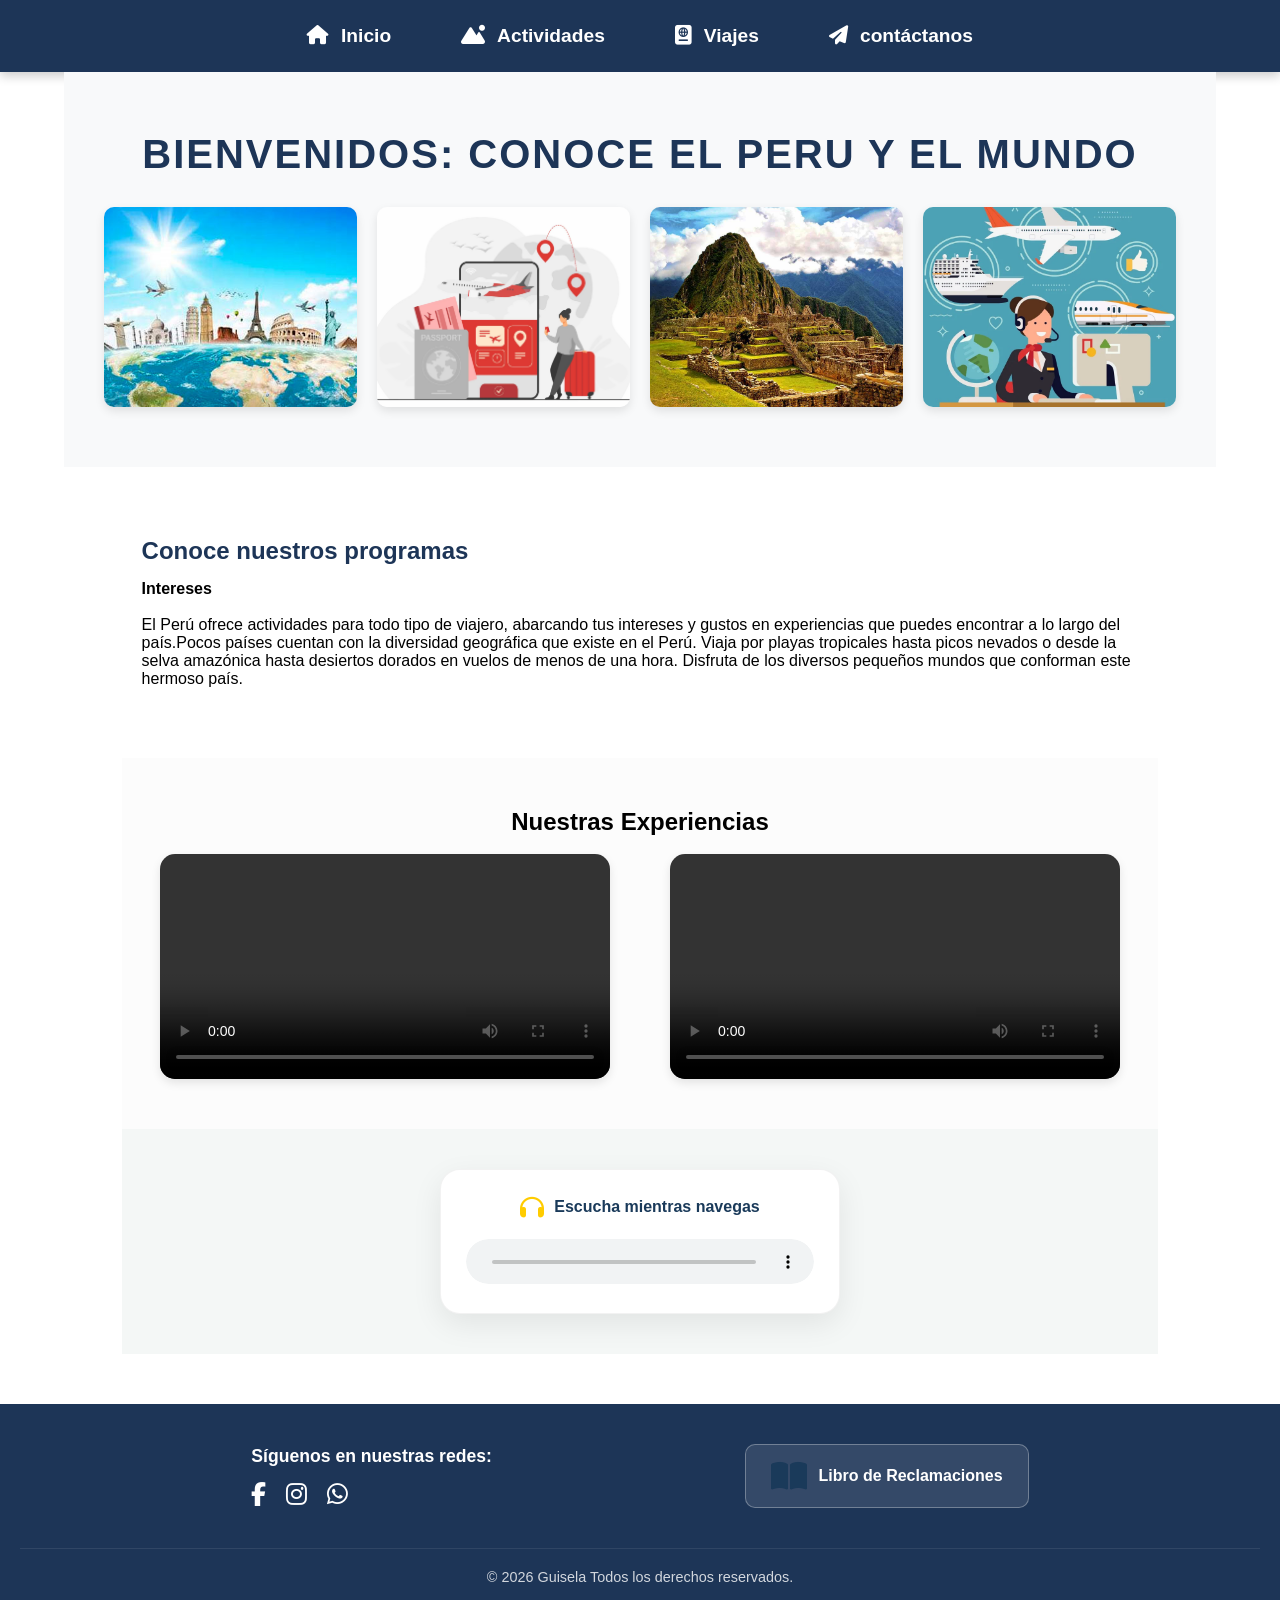
==== index.html @ 4929f794 "Creacion de mi primer commit" ====
<!DOCTYPE html>
<html lang="es">
<head>
    <meta charset="UTF-8">
    <title>Conoce el Peru y el Mundo</title>
    <meta name="viewport" content="width=device-width, initial-scale=1.0">
    <link rel="stylesheet" href="css/index.css">
    <link rel="stylesheet" href="https://cdnjs.cloudflare.com/ajax/libs/font-awesome/6.5.1/css/all.min.css">
</head>
</head>

<body>
    
     <nav class="navbar-destacada">
        <ul class="nav-menu">
            <li><a href="index.html" class="nav-link"><i class="fas fa-home"></i> Inicio</a></li>
            <li><a href="actividaes.html" class="nav-link"><i class="fas fa-mountain-sun"></i> Actividades</a></li>
            <li><a href="viajes.html" class="nav-link"><i class="fas fa-passport"></i> Viajes</a></li>
            <li><a href="contactanos.html" class="nav-link"><i class="fas fa-paper-plane"></i> contáctanos</a></li> 
        </ul>    
     </nav>
<main>   
<header class="hero">    
  <h1>BIENVENIDOS: CONOCE EL PERU Y EL MUNDO</h1>

  <div class="gallery">
     <img src="foto/mundo.jpg" alt="mundo">
     <img src="foto/paseos.jpg" alt="paseos">
     <img src="foto/machupichu.jpg" alt="machupichu">
     <img src="foto/turismo.jpg" alt="turismo">
   </div>
</header>

<main class="main-content">
        <div class="text-area">
           <h2>Conoce nuestros programas</h2>
           <p><strong>Intereses</strong></p>
           <br>
            <p>El Perú ofrece actividades para todo tipo de viajero, abarcando tus intereses y gustos en experiencias que puedes encontrar a lo largo del país.Pocos países cuentan con la diversidad geográfica que existe en el Perú. Viaja por playas tropicales hasta picos nevados o desde la selva amazónica 
            hasta desiertos dorados en vuelos de menos de una hora. Disfruta de los diversos pequeños mundos que conforman este hermoso país.</p>
        </div>
</main>

<section class="seccion-videos">
    <h2>Nuestras Experiencias</h2>
<br>
    <div class="video-container">
        <video controls src="video/video.mp4" class="video-item"></video>
        <video controls src="video/video1.mp4" class="video-item"></video>
    </div>
</section>


<section class="seccion-audio">
     <div class="audio-card">
        <div class="audio-header">
            <i class="fas fa-headphones"></i>
            <span>Escucha mientras navegas</span>
        </div>
        <audio controls>
            <source src="audio/audio.mpeg" type="audio/mpeg">
            Tu navegador no soporta el elemento de audio.
        </audio>
    </div>
</section>
          
</main>    
<footer class="footer-interactivo">
    <div class="footer-container">
      <div class="footer-section">
         <h3>Síguenos en nuestras redes:</h3>    
        <div class="social-icons">
            <a href="https://www.facebook.com/perutravelexpress" class="icon-link fab fa-facebook-f"></a>
            <a href="https://www.instagram.com/perutravelexpress?fbclid=IwY2xjawQh2b5leHRuA2FlbQIxMABicmlkETFRZXNPSDluRVFHT1RvUDZ2c3J0YwZhcHBfaWQQMjIyMDM5MTc4ODIwMDg5MgABHn3GamBpi_7B-uQ54-0XnaE8oAr47AYj2POL6CPbiFkhOgALWjS5aMWJ_cg2_aem_4CN-0rTmSJxg8lTrPrb7Xg" class="icon-link fab fa-instagram"></a>
            <a href="https://wa.me/977213850" class="icon-link fab fa-whatsapp"></a> 
        </div>
      </div>
      
      <div class="footer-section">
          <a href="reclamacion.html" class="libro-reclamaciones">
            <i class="fa-solid fa-book-open"></i><span>Libro de Reclamaciones</span>
          </a>
      </div>
    </div>
    
    <div class="footer-bottom">
         <p>&copy; 2026 Guisela Todos los derechos reservados.</p>
    </div>
</footer>
</body>
</html>
---- css/index.css ----
body {

font-family: 'Arial', sans-serif;
margin: 0;
padding: 0;
}


/* 1. EL TRUCO DEL FOOTER SIEMPRE ABAJO */
html, body {
    height: 100%; /* Obliga al navegador a medir toda la pantalla */
    margin: 0;
}

body {
    display: flex;
    flex-direction: column; /* Alinea los bloques uno debajo de otro */
}

main {
    flex: 1; /* Este bloque crecerá para ocupar todo el espacio vacío, 
                empujando el footer al final automáticamente */
}

/* 2. ALINEACIÓN PARA CUALQUIER ENTORNO (Responsive) */
.container, main, section {
    width: 90%;          /* En celulares no toca los bordes */
    max-width: 1200px;   /* En computadoras grandes no se estira de más */
    margin: 0 auto;      /* Centra todo el contenido */
}

/* 3. AJUSTES PARA CELULARES (Media Queries) */
@media (max-width: 768px) {
    /* El menú se vuelve vertical o más compacto */
    .nav-menu {
        gap: 15px; 
        flex-wrap: wrap; /* Si no caben, se ponen uno abajo de otro */
        justify-content: center;
    }

    /* Los videos y el footer se apilan verticalmente */
    .footer-container {
        flex-direction: column;
        text-align: center;
        gap: 20px;
    }

    .video-container {
        grid-template-columns: 1fr; /* Un video por fila en celulares */
    }

    h1 {
        font-size: 1.5rem; /* Texto más pequeño en móvil */
    }
}

/* Reset básico */
* {
    margin: 0;
    padding: 0;
    box-sizing: border-box;
    font-family: 'Segoe UI', Tahoma, Geneva, Verdana, sans-serif;
}

/* Navegación Superior */
.navbar-destacada {
    /*display: flex;
    justify-content: center; /*centra la lista horizontal*/
    /*background: #ffffff;
    padding: 15px 0;
    /*display: flex;*/
    /*justify-content: flex-end;*/
    /*border-bottom: 1px solid #eee;*/
    /*box-shadow: 0 2px 5px rgba(0,0,0,0.1);/*sombra sutil*/
    background-color: #1d3557; /*color de fondo oscuro elegante*/
    padding: 15px 0;
    display: flex;
    justify-content: center; /*centra el menu*/
    box-shadow: 0 4px 10px rgba(0,0,0,0.2); /*sombra para dar profundidad*/
}

/*Estilo de la lista*/
.nav-menu {
  list-style: none;
  display: flex;
  gap: 30px; /*espacio entre cada opcion*/
  margin: 0;
  padding: 0;
}

/*estilo de enlaces*/
.nav-link {
  text-decoration: none;
  color: #ffffff; /*color inicial (gris oscuro)*/
  font-size: 1.2rem;
  font-weight: bold;
  display: flex;
  align-items: center; /*centra icono y texto verticalmente*/
  gap: 12px; /*espacio entre icono y texto*/
  transition: all color 0.3s ease; /*hace que el cambio de color sea suave*/
  padding: 10px 20px;
  border-radius: 8px; 
}

/*estilo de iconos*/
.nav link i {
  font-size: 1.4rem; /*icono un poco mas grande que el texto*/
  color: #ffcc00; /*color dorado/amarillo para los iconos */
}

/*cambio de color al seleccionar/pasar el mouse*/
.nav-link:hover {
    /*color: #0056b3; /*color azul al pasar el mouse*/
  background-color: rgba(255, 255, 255, 0.1); /*fondo sutil al tocar*/
  color: #ffcc00; /*el texto cambio al color del icono*/
  transform: translateY(-3px); /*pequeño brinco hacia arriba*/
}

/*.nav-link:active{
    color: #ff4500; /*color azul al pasar el mouse*/
/*}*/

/*titulo central*/
.hero {
    text-align: center;
    padding: 40px 20px;
}

.hero h1 {
    color: #1a3a5a; /*color azul oscuro el de tu imagen*/
    font-size: 2rem;
    letter-spacing: 1px;

}

.navbar a {
    text-decoration: none;
    color: #333;
    margin-left: 20px;
    font-size: 0.9rem;
    font-weight: 600;
    transition: color 0.3s;
}

.navbar a:hover {
    color: #e63946; /* Color de énfasis */
}

/* Sección Hero (Bienvenida) */
.hero {
    text-align: center;
    padding: 60px 20px;
    background-color: #f8f9fa;
}

.hero h1 {
    font-size: 2.5rem;
    color: #1d3557;
    margin-bottom: 30px;
    text-transform: uppercase;
    letter-spacing: 2px;
}

/* Galería de Imágenes con Grid */
.gallery {
    display: grid;
    grid-template-columns: repeat(auto-fit, minmax(250px, 1fr));
    gap: 20px;
    max-width: 1200px;
    margin: 0 auto;
    padding: 0 20px;
}

.gallery img {
    width: 100%;
    height: 200px;
    object-fit: cover;
    border-radius: 10px;
    box-shadow: 0 4px 10px rgba(0,0,0,0.1);
}

/* Contenido Principal (Texto + Imagen) */
.main-content {
    max-width: 1100px;
    margin: 50px auto;
    display: flex;
    flex-wrap: wrap;
    gap: 40px;
    padding: 20px;
    align-items: center;
}

.text-area {
    flex: 1;
    min-width: 300px;
}

.text-area h2 {
    color: #1d3557;
    margin-bottom: 15px;
}

.image-area {
    flex: 1;
    min-width: 300px;
}

.image-area img {
    width: 100%;
    border-radius: 15px;
}


/* Contenedor principal para centrar todo el bloque */
.seccion-videos {
    text-align: center;
    padding: 50px 20px;
    background-color: #fcfcfc;
}

/* El "Grid" que organiza los videos */
.video-container {
    display: grid;
    /* Crea columnas automáticas de mínimo 300px */
    grid-template-columns: repeat(auto-fit, minmax(300px, 1fr)); 
    gap: 25px; /* Espacio entre videos */
    max-width: 1000px; /* Ancho máximo de la galería */
    margin: 0 auto; /* Centra el contenedor en la página */
    justify-items: center;
}

/* Estilo de cada video */
.video-item {
    width: 100%;
    max-width: 450px;
    border-radius: 15px; /* Bordes redondeados */
    box-shadow: 0 4px 10px rgba(0,0,0,0.1);
    transition: all 0.4s cubic-bezier(0.175, 0.885, 0.32, 1.275);
    cursor: pointer;
}

/* EFECTO DINÁMICO AL PASAR EL MOUSE */
.video-item:hover {
    transform: scale(1.05); /* Se agranda un poco */
    box-shadow: 0 12px 25px rgba(0,0,0,0.2); /* Sombra más profunda */
    filter: brightness(1.1); /* Brilla ligeramente */
}

/* Contenedor principal para centrar */
.seccion-audio {
    display: flex;
    justify-content: center; /* Centra horizontalmente */
    align-items: center;
    padding: 40px 20px;
    background-color: #f4f7f6; /* Un gris muy claro para resaltar la tarjeta */
}

/* La tarjeta del reproductor */
.audio-card {
    background: white;
    padding: 25px;
    border-radius: 20px;
    box-shadow: 0 10px 30px rgba(0, 0, 0, 0.08); /* Sombra suave */
    text-align: center;
    max-width: 400px;
    width: 100%;
    transition: all 0.4s ease;
    border: 1px solid rgba(0,0,0,0.05);
}

/* Título con icono encima del reproductor */
.audio-header {
    display: flex;
    align-items: center;
    justify-content: center;
    gap: 10px;
    margin-bottom: 20px;
    color: #1a3a5a; /* Tu azul oscuro */
    font-weight: bold;
}

.audio-header i {
    font-size: 1.5rem;
    color: #ffcc00; /* Dorado como tu libro de reclamaciones */
    animation: bounce 2s infinite; /* Animación de rebote */
}

/* Estilo del reproductor nativo */
audio {
    width: 100%;
    height: 45px;
    border-radius: 30px;
}

/* EFECTO DINÁMICO HOVER */
.audio-card:hover {
    transform: scale(1.03); /* Crece un poquito */
    box-shadow: 0 15px 40px rgba(26, 58, 90, 0.15); /* Sombra más fuerte */
}

/* Animación para el icono de auriculares */
@keyframes bounce {
    0%, 100% { transform: translateY(0); }
    50% { transform: translateY(-5px); }
}

/* Footer */
.footer-interactivo {
    background: #1d3557;
    color: white;
    text-align: center;
    padding: 40px 20px 20px;
    margin-top: 50px;
    font-family: 'Arial', sans-serif;
}

.footer-container {
    max-width: 1000px;
    margin: 0 auto;
    display: flex;
    justify-content: space-around; /*separa las seccioens*/
    align-items: center; 
    flex-wrap: wrap; /*se adapta a celulares*/
    gap: 30px; 
}

.footer-section h3 {
    font-size: 1.1rem;
    margin-bottom: 15px;
}

/*iconos redes sociales*/
.social-icons {
    display: flex;
    gap: 20px;
}

.icon-link {
    font-size: 1.5rem;
    color: white;
    text-decoration: none;
    transition: all s.3s ease;
}

.icon-link:hover {
    color: #ffcc00; /*dorado al pasar el mouse*/
    transform: translate(-5px) scale(1.2);
}

/*boton libro de reclamaciones*/
.libro-reclamaciones {
    display: inline-flex;
    align-items: center;
    gap: 12px;
    background-color: rgba(255, 255, 255, 0.1);
    padding: 15px 25px;
    border: 1px solid rgba(255, 255, 255, 0.3);
    border-radius: 10px;
    color: white;
    text-decoration: none;
    font-weight: bold;
    transition: all 0.3s ease;
}

.libro-reclamaciones i {
    font-size: 2rem;
    color: #ffcc00;
}

.libro-reclamaciones :hover {
    background-color: #ffcc00;
    color: #1a3a5a;
    border-color: #ffcc00;
    box-shadow: 0 5px 15px rgba(255, 255, 255, 0.4);
}

.libro-reclamaciones i {
    color: #1a3a5a;
}



/*copyriht al fondo*/
.footer-bottom {
    text-align: center;
    margin-top: 40px;
    padding-top: 20px;
    border-top: 1px solid rgba(255, 255, 255, 0.1);
    font-size: 0.9rem;
    opacity: 0.8;
}

/*.social-links a {
    color: white;
    font-size: 1.5rem;
    margin: 0 10px;
    text-decoration: none;
}

.audio-section {
    background-color: #f1f4f8;
    padding: 30px;
    border-radius: 15px;
    text-align: center;
    max-width: 500px;
    margin: 20px auto;
    box-shadow: 0 4px 12px rgba(0,0,0,0.1);
}

.audio-section h3 {
    color: #1d3557;
    margin-bottom: 15px;
    font-size: 1.2rem;
}

.audio-container audio {
    width: 100%; /* El reproductor ocupará todo el ancho del contenedor */
/*    outline: none;
/*}
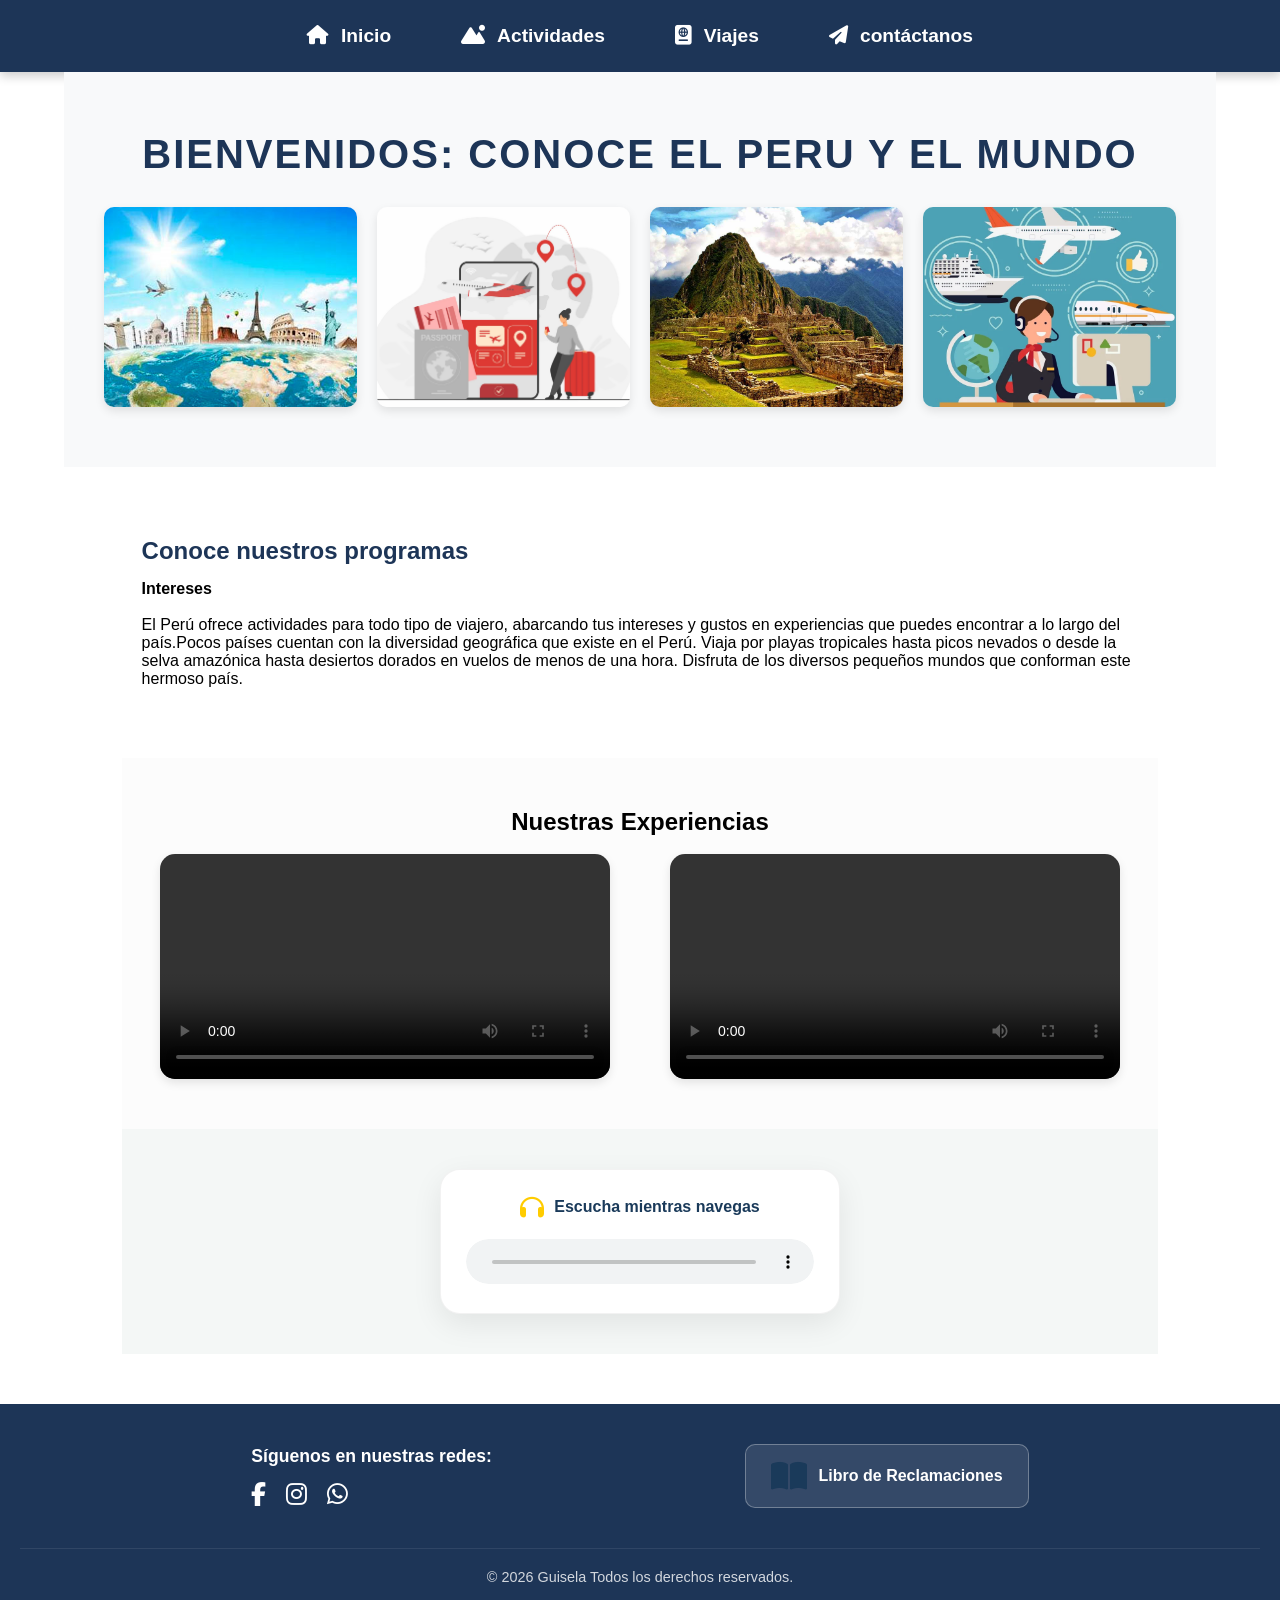
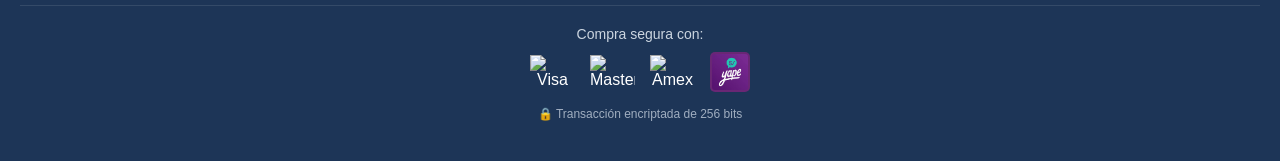
==== commit 8ed135e0: "Actualizar yape y pagos de tareja" ====
--- a/index.html
+++ b/index.html
@@ -65,6 +65,7 @@
 </section>
           
 </main>    
+
 <footer class="footer-interactivo">
     <div class="footer-container">
       <div class="footer-section">
@@ -86,6 +87,17 @@
     <div class="footer-bottom">
          <p>&copy; 2026 Guisela Todos los derechos reservados.</p>
     </div>
+
+    <div class="metodos-pago">
+    <p>Compra segura con:</p>
+    <div class="iconos-tarjetas">
+        <img src="https://img.icons8.com/color/48/000000/visa.png" alt="Visa">
+        <img src="https://img.icons8.com/color/48/000000/mastercard.png" alt="Mastercard">
+        <img src="https://img.icons8.com/color/48/000000/amex.png" alt="Amex">
+       <img src="foto/yape.jpg" alt="Yape" class="yape-mini">
+    </div>
+    <span class="pago-seguro-texto">🔒 Transacción encriptada de 256 bits</span>
+</div>
 </footer>
 </body>
 </html>
--- a/css/index.css
+++ b/css/index.css
@@ -390,6 +390,55 @@
     opacity: 0.8;
 }
 
+.metodos-pago {
+    text-align: center;
+    padding: 20px;
+    border-top: 1px solid rgba(255, 255, 255, 0.1); /* Línea divisoria suave */
+    margin-top: 20px;
+}
+
+.metodos-pago p {
+    font-size: 14px;
+    color: #cbd5e0;
+    margin-bottom: 10px;
+}
+
+.iconos-tarjetas {
+    display: flex;
+    justify-content: center;
+    align-items: center;
+    gap: 15px; /* Espacio entre logos */
+    flex-wrap: wrap;
+}
+
+.iconos-tarjetas img {
+    width: 45px; /* Tamaño uniforme */
+    height: auto;
+    filter: grayscale(20%); /* Un toque de gris para que se vea más sobrio */
+    transition: filter 0.3s ease;
+}
+
+.iconos-tarjetas img:hover {
+    filter: grayscale(0%); /* Color total al pasar el mouse */
+}
+
+
+.yape-mini {
+    width: 40px !important; /* Un poquito más grande para que se note */
+    height: auto;
+    object-fit: contain;
+    vertical-align: middle; /* Lo alinea con Visa y Mastercard */
+    background-color: #742284; /* El color morado de Yape de fondo por si la imagen es transparente */
+    border-radius: 5px;
+    padding: 2px;
+}
+
+.pago-seguro-texto {
+    display: block;
+    margin-top: 15px;
+    font-size: 12px;
+    color: #a0aec0;
+}
 /*.social-links a {
     color: white;
     font-size: 1.5rem;
